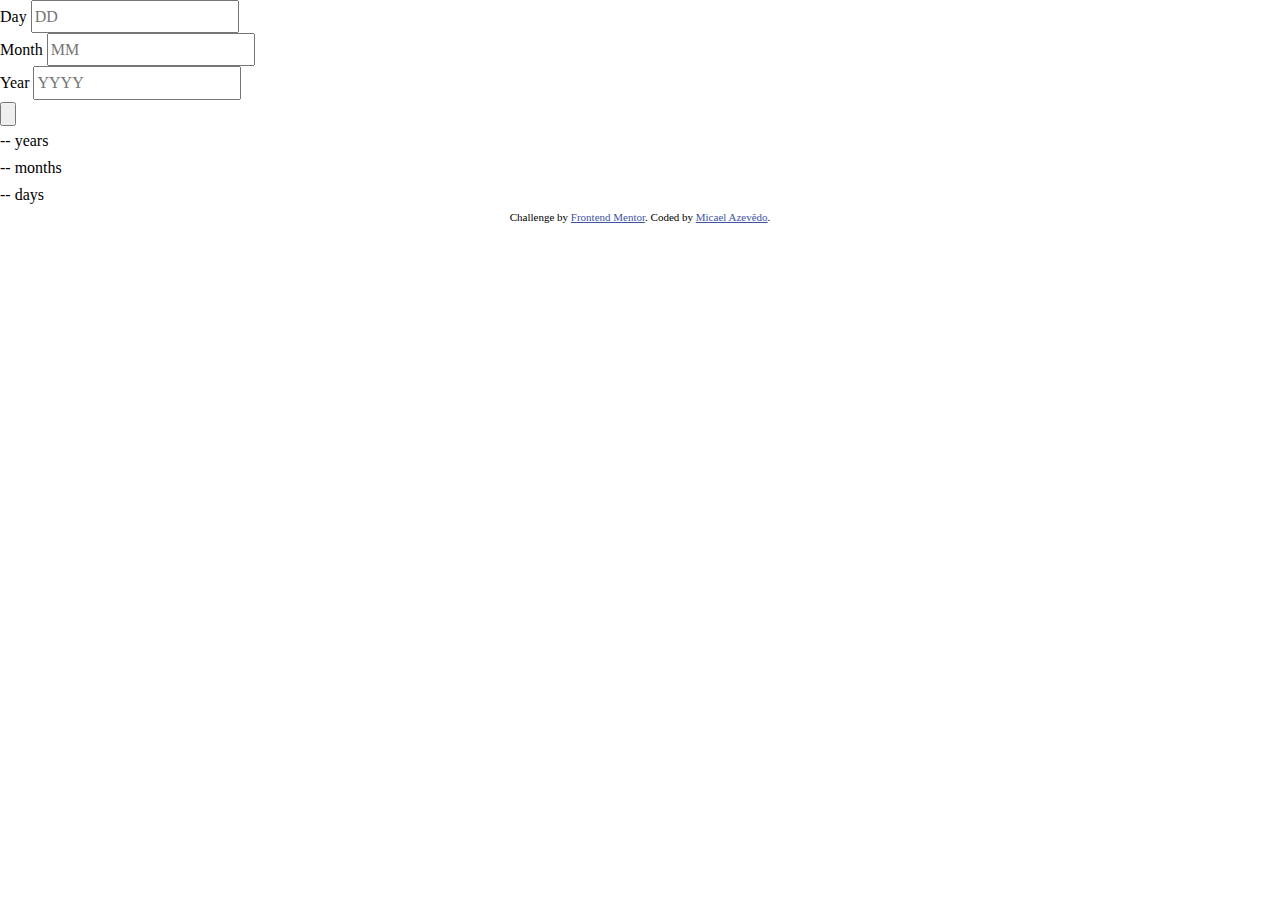
==== age-calculator-app-main/index.html @ e55529e4 "Update index.html" ====
<!DOCTYPE html>
<html lang="en">

<head>
  <meta charset="UTF-8">
  <meta name="viewport" content="width=device-width, initial-scale=1.0">
  <link rel="icon" type="image/png" sizes="32x32" href="./assets/images/favicon-32x32.png">
  <title>Frontend Mentor | Age calculator app</title>

  <!-- Google Fonts -->
  <link rel="preconnect" href="https://fonts.googleapis.com">
  <link rel="preconnect" href="https://fonts.gstatic.com" crossorigin>
  <link href="https://fonts.googleapis.com/css2?family=Poppins:ital,wght@0,700;1,400;1,700&display=swap" rel="stylesheet">

  <!-- My CSS -->
  <link rel="stylesheet" href="style.css">
</head>

<body>
  <main>
    <!-- Age calculator app -->
    <article class="age-calculator">
      <form action="/page-processes-form-data" method="post">

        <div class="form__content">
          <div class="container">
            <label for="day">Day</label>
            <input type="text" id="day" placeholder="DD">
          </div>

          <div class="container">
            <label for="month">Month</label>
            <input type="text" id="month" placeholder="MM">
          </div>

          <div class="container">
            <label for="year">Year</label>
            <input type="text" id="year" placeholder="YYYY">
          </div>
        </div>

        <div class="item-overlap">
          <input type="button" value="" data-icon="arrow-down">
          <div class="line__solid"></div>
        </div>
      </form>

      <div class="result">
        <p><span class="result__years">--</span> years</p>
        <p><span class="result__months">--</span> months</p>
        <p><span class="result__days">--</span> days</p>
      </div>

    </article>
  </main>

  <!-- Footer -->
  <footer class="footer">
    Challenge by 
    <a href="https://www.frontendmentor.io?ref=challenge" target="_blank" class="footer__link">Frontend Mentor</a>. 
    Coded by 
    <a href="https://github.com/azrmicael" target="_blank" class="footer__link">Micael Azevêdo</a>.
  </footer>

  <!-- My JS -->
  <script src="./script.js"></script>
</body>

</html>
---- age-calculator-app-main/style.css ----
/* 
  Custom Properties
*/
:root {
    --clr-primary-400: hsl(259, 100%, 65%);
    --clr-secondary-400: hsl(0, 100%, 67%);

    --clr-neutral-100: hsl(0, 0%, 100%);
    --clr-neutral-200: hsl(0, 0%, 94%);
    --clr-neutral-300: hsl(0, 0%, 86%);
    --clr-neutral-500: hsl(0, 1%, 44%);
    --clr-neutral-900: hsl(0, 0%, 8%);

    --ff-primary: 'Poppins', sans-serif;

    --fs-inputs: 2rem;  /* 32px */

    --fw-regular: 400;
    --fw-bold: 700;
    --fw-extra-bold: 800;
}

/*
  1. Use a more-intuitive box-sizing model
*/
*, *::before, *::after {
    box-sizing: border-box;
}
/*
  2. Remove default margin
*/
* {
    margin: 0;
}
/*
  3. Allow percentage-based heights in the application
*/
html, body {
    height: 100%;
}
/*
  Typography tweaks
  4. Add accessible line-height 
  5. Improve text rendering 
*/
body {
    line-height: 1.7;
    -webkit-font-smoothing: antialiased;
}
/*
  6. Improve media defaults
*/
img, picture, svg, canvas, video {
    display: block;
    max-width: 100%;
}
/*
  7. Remove built-in form typography styles
*/
input, textarea, button, select {
    font: inherit;
}
/*
  8. Avoid text overflows
*/
h1, h2, h3, h4, h5, h6, p {
    overflow-wrap: break-word;
}

h1, h2, h3 {
    line-height: 1;
}


/* Footer */

.footer { 
    font-size: 11px; text-align: center;
}

.footer a { 
    color: hsl(228, 45%, 44%);
}
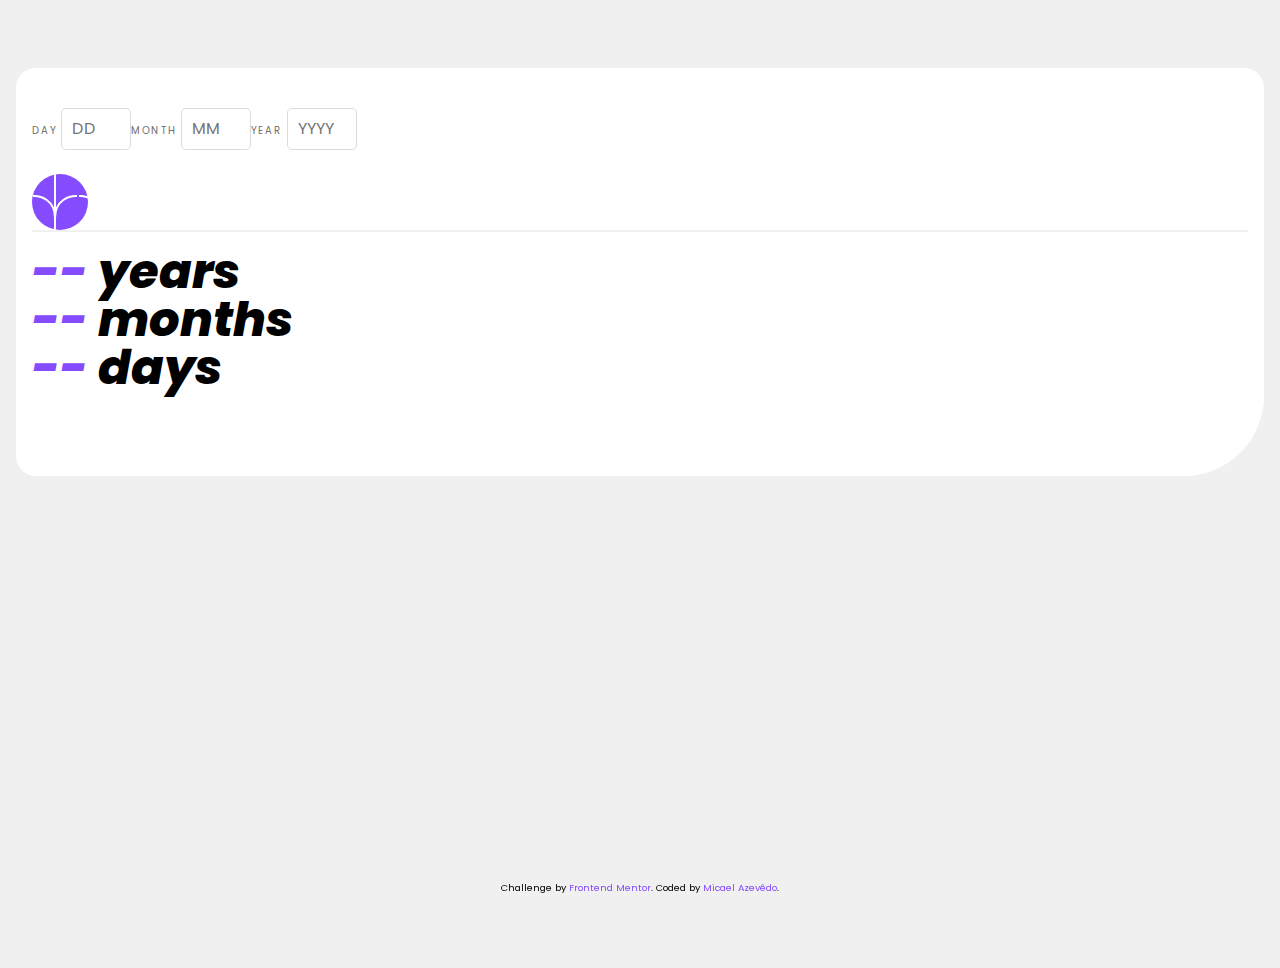
==== commit 53a08690: "Add invalid-input p" ====
--- a/age-calculator-app-main/index.html
+++ b/age-calculator-app-main/index.html
@@ -26,16 +26,20 @@
           <div class="container">
             <label for="day">Day</label>
             <input type="text" id="day" placeholder="DD">
+            <p class="invalid-input" id="invalid__day"></p>
+            <p class="invalid-input" id="invalid__date"></p>
           </div>
 
           <div class="container">
             <label for="month">Month</label>
             <input type="text" id="month" placeholder="MM">
+            <p class="invalid-input" id="invalid__month"></p>
           </div>
 
           <div class="container">
             <label for="year">Year</label>
             <input type="text" id="year" placeholder="YYYY">
+            <p class="invalid-input" id="invalid__year"></p>
           </div>
         </div>
 
--- a/age-calculator-app-main/style.css
+++ b/age-calculator-app-main/style.css
@@ -72,12 +72,100 @@
 }
 
 
+/* General styling */
+
+body {
+    background-color: var(--clr-neutral-200);
+    font-family: var(--ff-primary);
+    margin: 4.25rem 1rem;
+}
+
+
+/* Utilities */
+
+/* .item-overlap {} */
+
+
+/* Calculator styles */
+
+.age-calculator {
+    background-color: var(--clr-neutral-100);
+    border-radius: 1.25rem 1.25rem 5rem;
+    height: 25.5rem;
+    padding: 1rem;
+}
+
+.form__content {
+    display: flex;
+    padding: 1.5rem 0;
+    /* border: 1px solid blue; */
+}
+
+/* .container {
+    border: 1px solid red;
+} */
+
+label {
+    color: var(--clr-neutral-500);
+    font-size: 0.625rem;
+    letter-spacing: 2px;
+    text-transform: uppercase;
+}
+
+input[type=text] {
+    border: 1px solid var(--clr-neutral-300);
+    border-radius: 0.3rem;
+    text-indent: 0.5rem;
+    height: 2.615rem;
+    width: 4.375rem;
+}
+
+input[type=button] {
+    background-color: var(--clr-primary-400);
+    background-image: url('./assets/images/icon-arrow.svg');
+    border: none;
+    border-radius: 2rem;
+    height: 3.5rem;
+    width: 3.5rem;
+}
+
+.result {
+    line-height: 1;
+    font-size: 3rem;
+    font-style: italic;
+    font-weight: var(--fw-extra-bold);
+}
+
+.line__solid {
+    /* display: flex; */
+    border-bottom: 2px solid var(--clr-neutral-200);
+    margin-bottom: 1rem;
+}
+
+span {
+    color: var(--clr-primary-400);
+}
+
+
 /* Footer */
 
-.footer { 
-    font-size: 11px; text-align: center;
+.footer {
+    font-size: 0.6rem;
+    font-weight: var(--fw-regular);
+    text-align: center;
+    position: fixed;
+    right: 0;
+    left: 0;
+    bottom: 0;
+    height: 1.25rem;
+    width: 100%;
 }
 
-.footer a { 
-    color: hsl(228, 45%, 44%);
+.footer__link {
+    color: var(--clr-primary-400);
+    text-decoration: none;
 }
+
+.footer__link:hover {
+    color: var(--clr-secondary-400);
+}
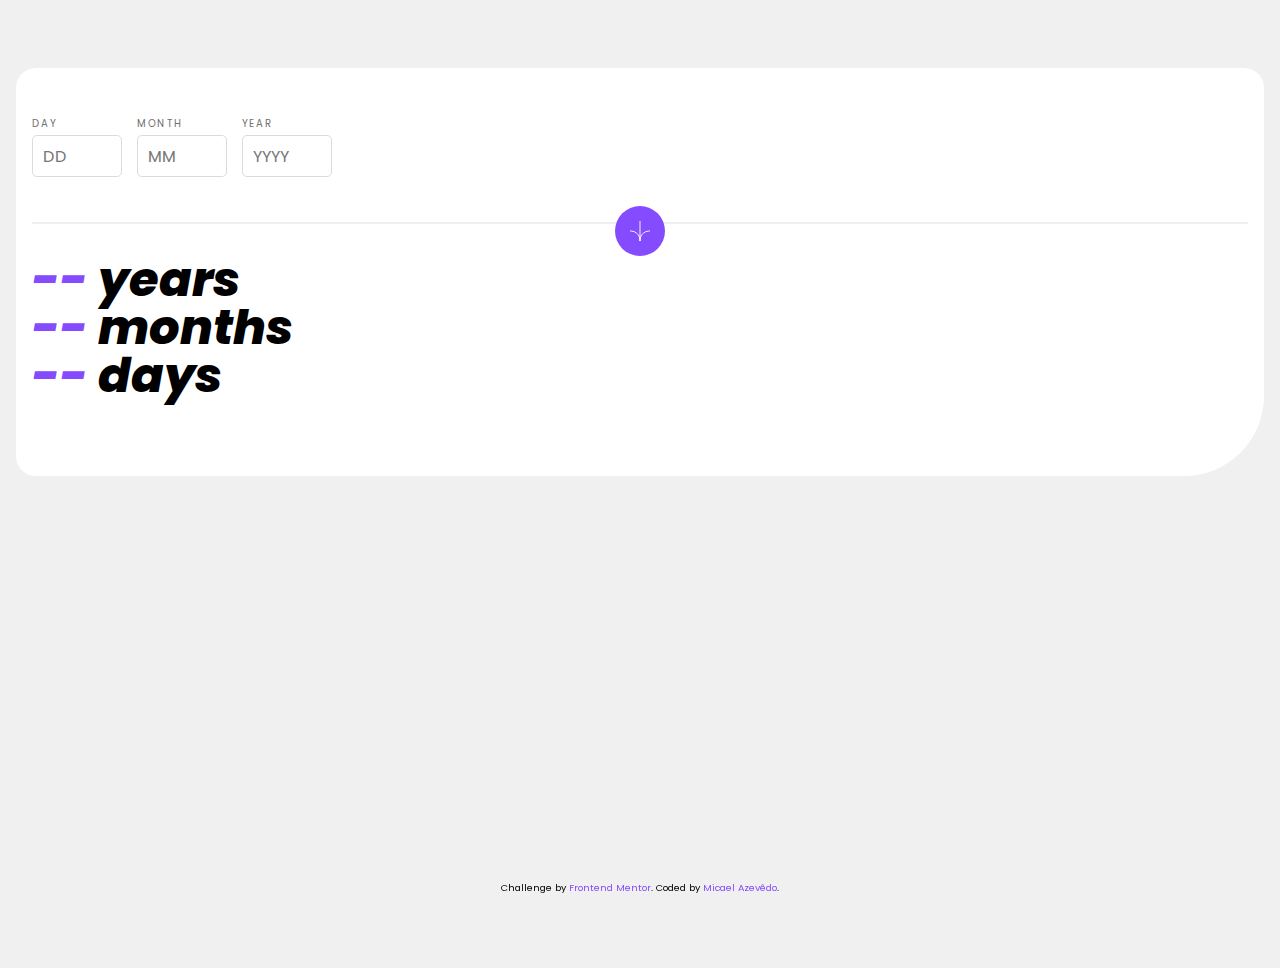
==== commit dd2f66ad: "Update code" ====
--- a/age-calculator-app-main/index.html
+++ b/age-calculator-app-main/index.html
@@ -24,29 +24,32 @@
 
         <div class="form__content">
           <div class="container">
-            <label for="day">Day</label>
-            <input type="text" id="day" placeholder="DD">
-            <p class="invalid-input" id="invalid__day"></p>
-            <p class="invalid-input" id="invalid__date"></p>
+            <label class="form__label" for="day">Day</label>
+            <input class="form__input" type="text" id="day" placeholder="DD">
+            <p class="form__invalid-input" id="invalid__day"></p>
           </div>
 
           <div class="container">
-            <label for="month">Month</label>
-            <input type="text" id="month" placeholder="MM">
-            <p class="invalid-input" id="invalid__month"></p>
+            <label class="form__label" for="month">Month</label>
+            <input class="form__input" type="text" id="month" placeholder="MM">
+            <p class="form__invalid-input" id="invalid__month"></p>
           </div>
 
           <div class="container">
-            <label for="year">Year</label>
-            <input type="text" id="year" placeholder="YYYY">
-            <p class="invalid-input" id="invalid__year"></p>
+            <label class="form__label" for="year">Year</label>
+            <input class="form__input" type="text" id="year" placeholder="YYYY">
+            <p class="form__invalid-input" id="invalid__year"></p>
           </div>
         </div>
 
-        <div class="item-overlap">
-          <input type="button" value="" data-icon="arrow-down">
-          <div class="line__solid"></div>
+        <div class="absolute-vertical-align">
+          <button class="form__submit-button" type="submit">
+            <img class="submit-button__img" src="./assets/images/icon-arrow.svg" alt="arrow-down icon">
+          </button>
         </div>
+
+        <div class="line__solid"></div>
+
       </form>
 
       <div class="result">
--- a/age-calculator-app-main/style.css
+++ b/age-calculator-app-main/style.css
@@ -3,6 +3,7 @@
 */
 :root {
     --clr-primary-400: hsl(259, 100%, 65%);
+    --clr-primary-600: hsl(259, 26%, 47%);
     --clr-secondary-400: hsl(0, 100%, 67%);
 
     --clr-neutral-100: hsl(0, 0%, 100%);
@@ -77,13 +78,22 @@
 body {
     background-color: var(--clr-neutral-200);
     font-family: var(--ff-primary);
-    margin: 4.25rem 1rem;
+    margin: 4.25rem 1rem;   
+}
+
+.line__solid {
+    border-bottom: 2px solid var(--clr-neutral-200);
+    margin-bottom: 2rem;
 }
 
 
 /* Utilities */
 
-/* .item-overlap {} */
+.absolute-vertical-align {
+    position: absolute;
+    left: 50%;
+    transform: translate(-50%);
+}
 
 
 /* Calculator styles */
@@ -91,42 +101,69 @@
 .age-calculator {
     background-color: var(--clr-neutral-100);
     border-radius: 1.25rem 1.25rem 5rem;
-    height: 25.5rem;
+    height: 408px;
     padding: 1rem;
 }
 
 .form__content {
     display: flex;
     padding: 1.5rem 0;
-    /* border: 1px solid blue; */
-}
-
-/* .container {
-    border: 1px solid red;
-} */
-
-label {
+    justify-content: space-between;
+    max-width: 300px;
+}
+
+.container {
+    width: 90px;
+    height: 90px;
+}
+
+.form__label {
     color: var(--clr-neutral-500);
     font-size: 0.625rem;
     letter-spacing: 2px;
     text-transform: uppercase;
 }
 
-input[type=text] {
+.form__input {
     border: 1px solid var(--clr-neutral-300);
     border-radius: 0.3rem;
     text-indent: 0.5rem;
-    height: 2.615rem;
-    width: 4.375rem;
-}
-
-input[type=button] {
+    height: 42px;
+    width: 100%;
+}
+
+.form__input:focus {
+    outline: none;
+    border-color: var(--clr-primary-600);
+}
+
+input:hover {
+    cursor: pointer;
+}
+
+.form__invalid-input {
+    color: var(--clr-secondary-400);
+    font-size: 0.5rem;
+    font-style: italic;
+    margin: 0.2em 0;
+}
+
+.form__submit-button {
+    margin-top: -1em;
     background-color: var(--clr-primary-400);
-    background-image: url('./assets/images/icon-arrow.svg');
     border: none;
-    border-radius: 2rem;
-    height: 3.5rem;
-    width: 3.5rem;
+    border-radius: 50%;
+    height: 50px;
+    width: 50px;
+}
+
+.form__submit-button:hover {
+    background-color: var(--clr-neutral-900);
+}
+
+.submit-button__img {
+    height: 20px;
+    width: 100%;
 }
 
 .result {
@@ -134,12 +171,6 @@
     font-size: 3rem;
     font-style: italic;
     font-weight: var(--fw-extra-bold);
-}
-
-.line__solid {
-    /* display: flex; */
-    border-bottom: 2px solid var(--clr-neutral-200);
-    margin-bottom: 1rem;
 }
 
 span {
@@ -157,7 +188,7 @@
     right: 0;
     left: 0;
     bottom: 0;
-    height: 1.25rem;
+    height: 20px;
     width: 100%;
 }
 
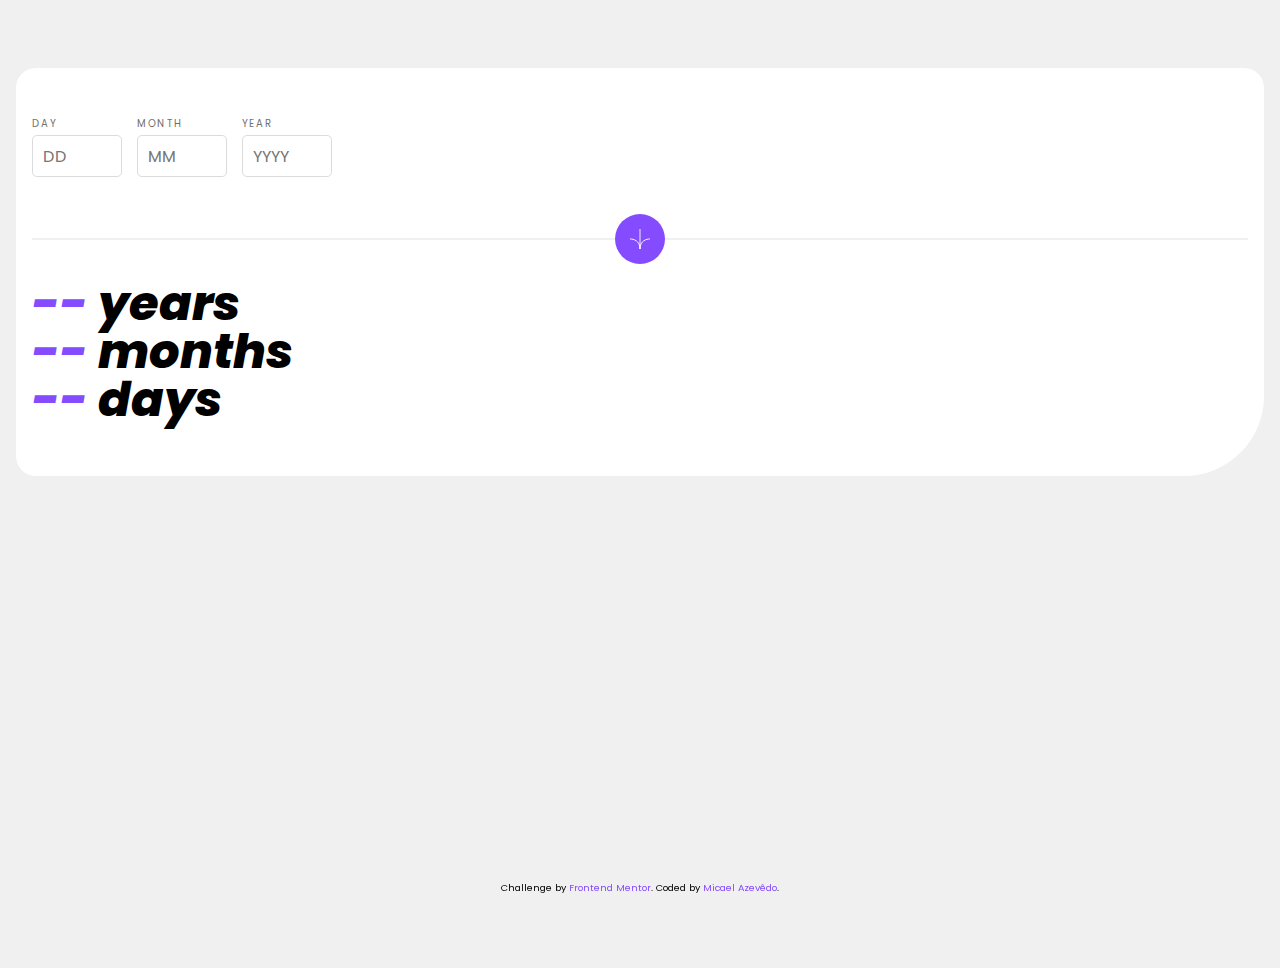
==== commit 9e26e11c: "Improve the submit-button" ====
--- a/age-calculator-app-main/index.html
+++ b/age-calculator-app-main/index.html
@@ -42,14 +42,12 @@
           </div>
         </div>
 
-        <div class="absolute-vertical-align">
-          <button class="form__submit-button" type="submit">
+        <div class="wrapper">
+          <div class="line__solid absolute-center"></div>
+          <button class="form__submit-button absolute-center" type="submit">
             <img class="submit-button__img" src="./assets/images/icon-arrow.svg" alt="arrow-down icon">
           </button>
         </div>
-
-        <div class="line__solid"></div>
-
       </form>
 
       <div class="result">
--- a/age-calculator-app-main/style.css
+++ b/age-calculator-app-main/style.css
@@ -81,18 +81,16 @@
     margin: 4.25rem 1rem;   
 }
 
-.line__solid {
-    border-bottom: 2px solid var(--clr-neutral-200);
-    margin-bottom: 2rem;
-}
-
 
 /* Utilities */
 
-.absolute-vertical-align {
+.absolute-center {
     position: absolute;
-    left: 50%;
-    transform: translate(-50%);
+    left: 0;
+    right: 0;
+    top: 0;
+    bottom: 0;
+    margin: auto;
 }
 
 
@@ -107,7 +105,7 @@
 
 .form__content {
     display: flex;
-    padding: 1.5rem 0;
+    padding: 1.5rem 0 1rem;
     justify-content: space-between;
     max-width: 300px;
 }
@@ -148,8 +146,19 @@
     margin: 0.2em 0;
 }
 
+.wrapper {
+    position: relative;
+    margin-bottom: 1rem;
+    height: 50px;
+    width: 100%;
+}
+
+.line__solid {
+    background: var(--clr-neutral-200);
+    height: 2px;
+}
+
 .form__submit-button {
-    margin-top: -1em;
     background-color: var(--clr-primary-400);
     border: none;
     border-radius: 50%;
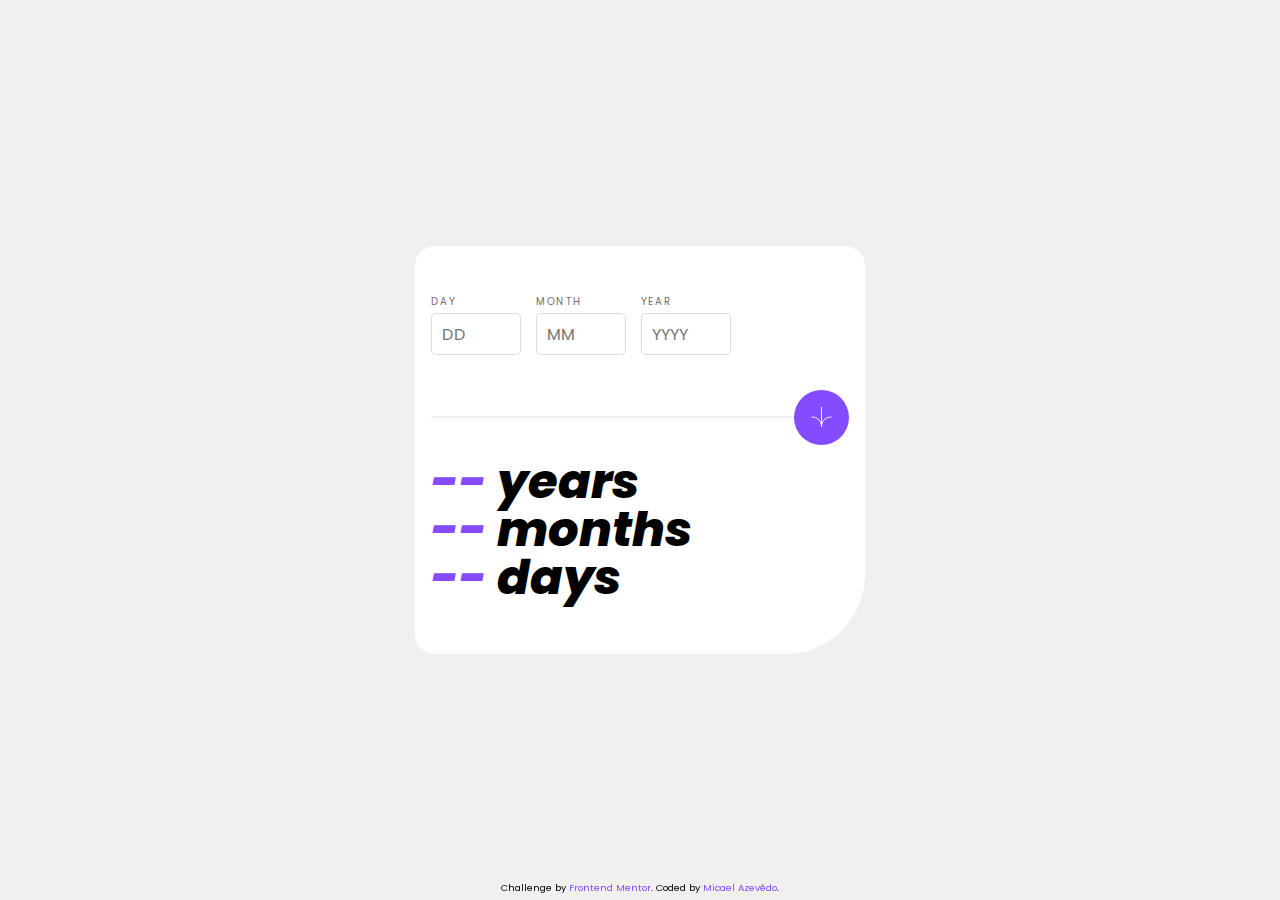
==== commit 51105526: "Change input type and add inputmode" ====
--- a/age-calculator-app-main/index.html
+++ b/age-calculator-app-main/index.html
@@ -25,19 +25,19 @@
         <div class="form__content">
           <div class="container">
             <label class="form__label" for="day">Day</label>
-            <input class="form__input" type="text" id="day" placeholder="DD">
+            <input class="form__input" type="number" inputmode="numeric" id="day" placeholder="DD">
             <p class="form__invalid-input" id="invalid__day"></p>
           </div>
 
           <div class="container">
             <label class="form__label" for="month">Month</label>
-            <input class="form__input" type="text" id="month" placeholder="MM">
+            <input class="form__input" type="number" inputmode="numeric" id="month" placeholder="MM">
             <p class="form__invalid-input" id="invalid__month"></p>
           </div>
 
           <div class="container">
             <label class="form__label" for="year">Year</label>
-            <input class="form__input" type="text" id="year" placeholder="YYYY">
+            <input class="form__input" type="number" inputmode="numeric" id="year" placeholder="YYYY">
             <p class="form__invalid-input" id="invalid__year"></p>
           </div>
         </div>
--- a/age-calculator-app-main/style.css
+++ b/age-calculator-app-main/style.css
@@ -78,7 +78,8 @@
 body {
     background-color: var(--clr-neutral-200);
     font-family: var(--ff-primary);
-    margin: 4.25rem 1rem;   
+    display: grid;
+    place-content: center;   
 }
 
 
@@ -97,10 +98,21 @@
 /* Calculator styles */
 
 .age-calculator {
+    --left-value: 0;
+    --width-value: 300px;
+
     background-color: var(--clr-neutral-100);
     border-radius: 1.25rem 1.25rem 5rem;
     height: 408px;
+    width: var(--width-value);
     padding: 1rem;
+}
+
+@media (min-width: 480px) {
+    .age-calculator {
+        --left-value: 1;
+        --width-value: 450px;
+    }
 }
 
 .form__content {
@@ -150,7 +162,7 @@
     position: relative;
     margin-bottom: 1rem;
     height: 50px;
-    width: 100%;
+    max-width: var(--width-value);
 }
 
 .line__solid {
@@ -162,8 +174,10 @@
     background-color: var(--clr-primary-400);
     border: none;
     border-radius: 50%;
-    height: 50px;
-    width: 50px;
+    cursor: pointer;
+    height: 55px;
+    width: 55px;
+    left: var(--left-value);
 }
 
 .form__submit-button:hover {
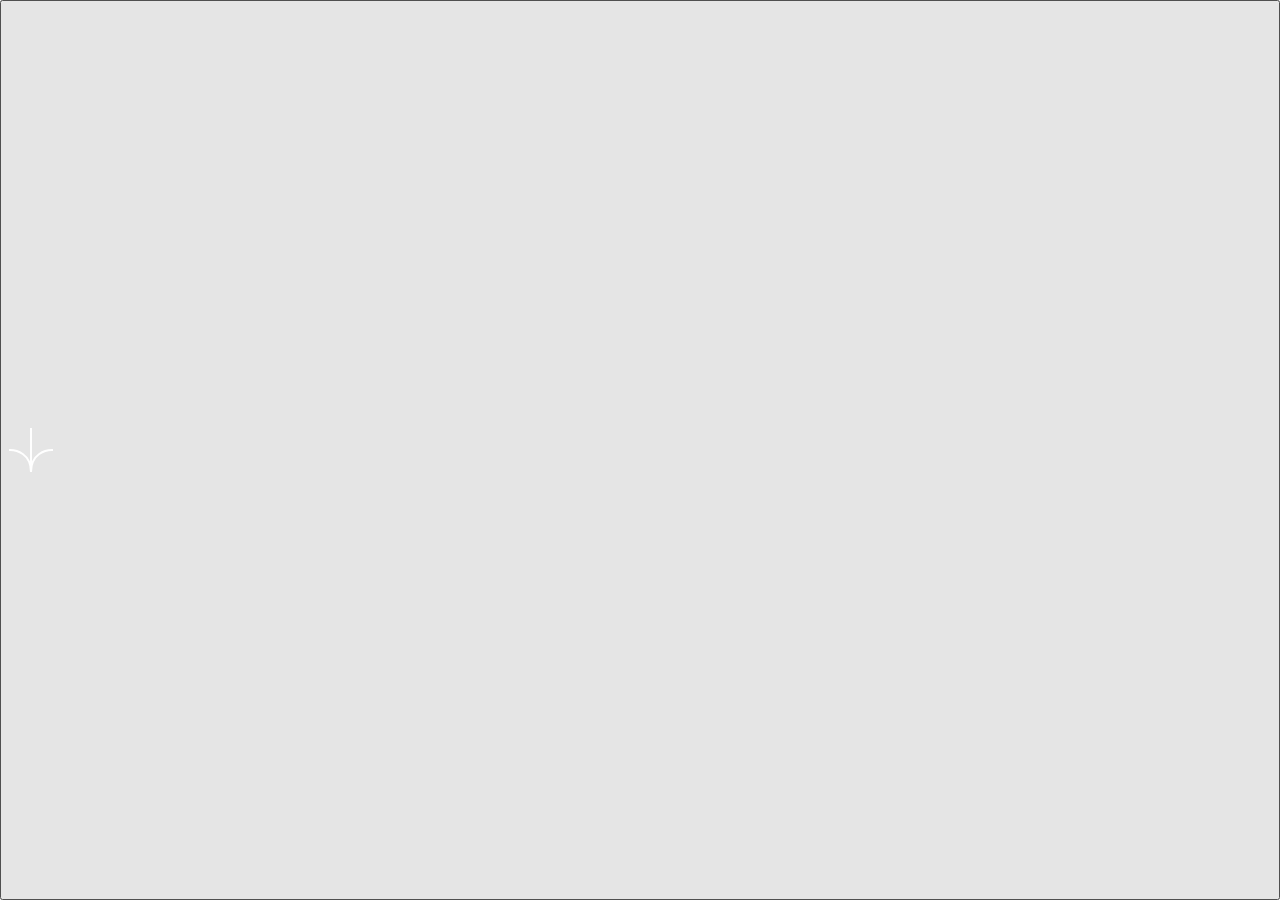
==== commit fd51cbca: "Removes some classes" ====
--- a/age-calculator-app-main/index.html
+++ b/age-calculator-app-main/index.html
@@ -20,51 +20,53 @@
   <main>
     <!-- Age calculator app -->
     <article class="age-calculator">
-      <form action="/page-processes-form-data" method="post">
-
+      <h1 class="visually-hidden">Age calculator app</h1>
+      
+      <form class="form" id="age-calculator">
         <div class="form__content">
-          <div class="container">
-            <label class="form__label" for="day">Day</label>
-            <input class="form__input" type="number" inputmode="numeric" id="day" placeholder="DD">
-            <p class="form__invalid-input" id="invalid__day"></p>
+          
+          <div class="form__field">
+            <label for="day" id="label-day">Day</label>
+            <input type="number" inputmode="numeric" id="input-day" placeholder="DD">
+            <p class="field__validation invalid" id="validation-day"></p>
           </div>
 
-          <div class="container">
-            <label class="form__label" for="month">Month</label>
-            <input class="form__input" type="number" inputmode="numeric" id="month" placeholder="MM">
-            <p class="form__invalid-input" id="invalid__month"></p>
+          <div class="form__field">
+            <label for="month" id="label-month">Month</label>
+            <input type="number" inputmode="numeric" id="input-month" placeholder="MM">
+            <p class="field__validation invalid" id="validation-month"></p>
           </div>
 
-          <div class="container">
-            <label class="form__label" for="year">Year</label>
-            <input class="form__input" type="number" inputmode="numeric" id="year" placeholder="YYYY">
-            <p class="form__invalid-input" id="invalid__year"></p>
+          <div class="form__field">
+            <label for="year" id="label-year">Year</label>
+            <input type="number" inputmode="numeric" id="input-year" placeholder="YYYY">
+            <p class="field__validation invalid" id="validation-year"></p>
           </div>
         </div>
 
-        <div class="wrapper">
+        <div class="form__submit">
           <div class="line__solid absolute-center"></div>
-          <button class="form__submit-button absolute-center" type="submit">
-            <img class="submit-button__img" src="./assets/images/icon-arrow.svg" alt="arrow-down icon">
+          <button class="absolute-center" type="submit" id="submit-button">
+            <img class="button__img" src="./assets/images/icon-arrow.svg" alt="arrow-down icon">
           </button>
         </div>
       </form>
 
-      <div class="result">
-        <p><span class="result__years">--</span> years</p>
-        <p><span class="result__months">--</span> months</p>
-        <p><span class="result__days">--</span> days</p>
+      <div class="form__result">
+        <p><span id="result-years">--</span> years</p>
+        <p><span id="result-months">--</span> months</p>
+        <p><span id="result-days">--</span> days</p>
       </div>
 
     </article>
   </main>
 
   <!-- Footer -->
-  <footer class="footer">
+  <footer>
     Challenge by 
-    <a href="https://www.frontendmentor.io?ref=challenge" target="_blank" class="footer__link">Frontend Mentor</a>. 
+    <a href="https://www.frontendmentor.io?ref=challenge" target="_blank">Frontend Mentor</a>. 
     Coded by 
-    <a href="https://github.com/azrmicael" target="_blank" class="footer__link">Micael Azevêdo</a>.
+    <a href="https://github.com/azrmicael" target="_blank">Micael Azevêdo</a>.
   </footer>
 
   <!-- My JS -->
--- a/age-calculator-app-main/style.css
+++ b/age-calculator-app-main/style.css
@@ -84,6 +84,16 @@
 
 
 /* Utilities */
+
+.visually-hidden:not(:focus):not(:active) {
+    clip: rect(0 0 0 0);
+    clip-path: inset(50%);
+    height: 1px;
+    overflow: hidden;
+    position: absolute;
+    white-space: nowrap;
+    width: 1px;
+}
 
 .absolute-center {
     position: absolute;
@@ -94,12 +104,23 @@
     margin: auto;
 }
 
+/* Remove Arrows/Spinners */
+input::-webkit-outer-spin-button,
+input::-webkit-inner-spin-button {
+    -webkit-appearance: none;
+    margin: 0;
+}
+input[type=number] {
+    -moz-appearance: textfield;
+    appearance: textfield;
+}
+
 
 /* Calculator styles */
 
 .age-calculator {
     --left-value: 0;
-    --width-value: 300px;
+    --width-value: 320px;
 
     background-color: var(--clr-neutral-100);
     border-radius: 1.25rem 1.25rem 5rem;
@@ -122,7 +143,7 @@
     max-width: 300px;
 }
 
-.container {
+.form__field {
     width: 90px;
     height: 90px;
 }
@@ -156,6 +177,10 @@
     font-size: 0.5rem;
     font-style: italic;
     margin: 0.2em 0;
+}
+
+.error {
+    color: var(--clr-secondary-400);
 }
 
 .wrapper {
